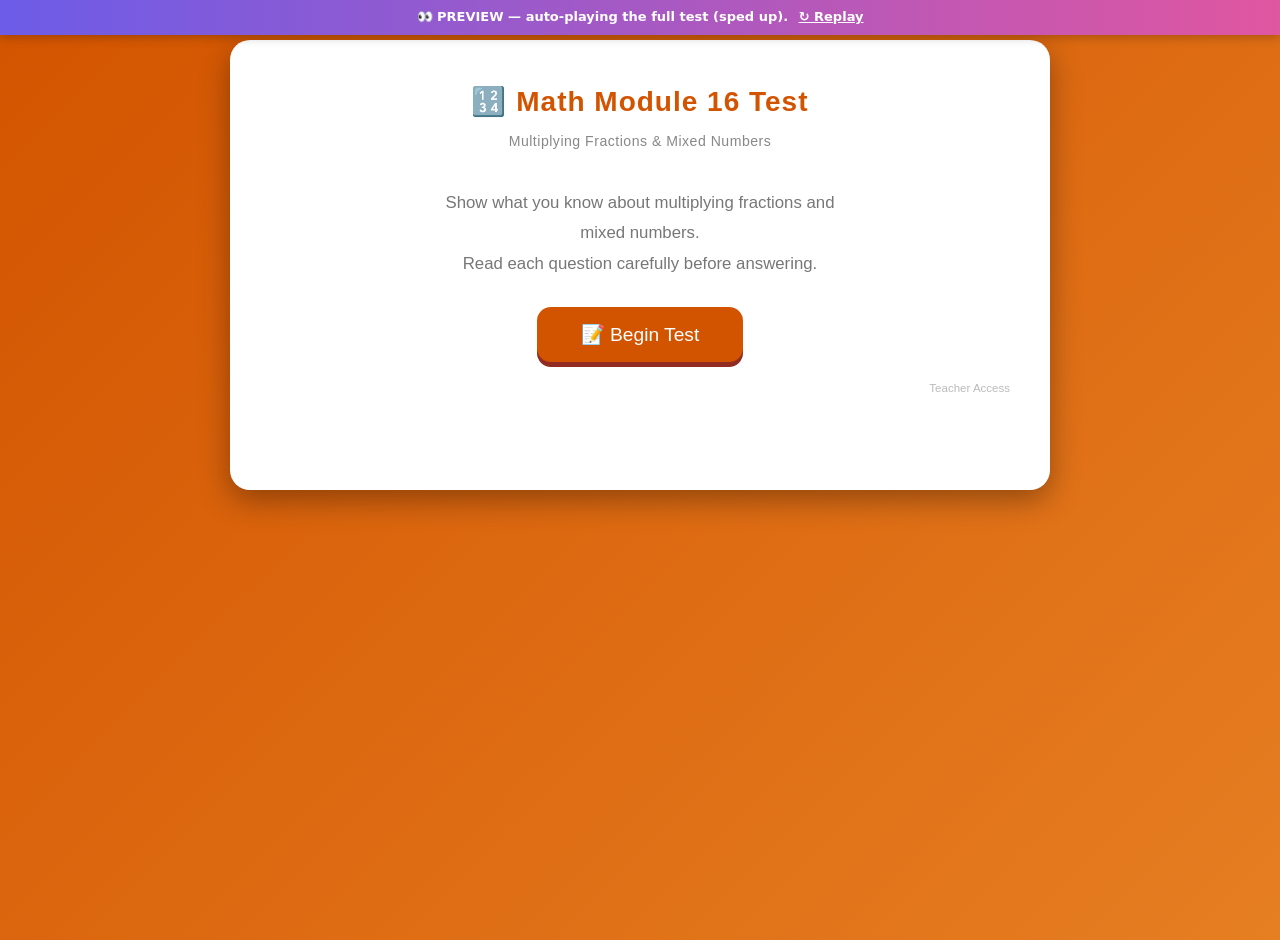
==== previews/math-module-16-test/index.html @ c3f56d56 "Add auto-playing PREVIEW version of Math Module 16 test (Site 2 of 3) Self-contained demo copy under" ====
<!DOCTYPE html>
<html lang="en">
<head>
  <meta charset="UTF-8" />
  <meta name="viewport" content="width=device-width, initial-scale=1.0"/>
  <title>Math Module 16 Test: Multiplying Fractions</title>
  <style>
    :root {
      --primary:      #d35400;
      --primary-dark: #922b21;
      --teal:         #1abc9c;
      --teal-dark:    #148f77;
      --card-bg:      #ffffff;
      --text:         #333;
    }
    * { box-sizing: border-box; }
    body {
      font-family: "Comic Sans MS", "Comic Sans", cursive, sans-serif;
      background: linear-gradient(135deg, #d35400 0%, #e67e22 100%);
      color: var(--text); margin: 0; padding: 0;
      line-height: 1.6; min-height: 100vh;
    }
    .container {
      max-width: 820px; margin: 2rem auto;
      background: var(--card-bg); padding: 2.5rem;
      border-radius: 20px; box-shadow: 0 10px 30px rgba(0,0,0,0.35);
      min-height: 50vh; position: relative; z-index: 10;
    }
    h1 { text-align: center; color: var(--primary); letter-spacing: 1px; margin-top: 0; font-size: 1.75rem; }
    .welcome-sub { text-align: center; color: #888; font-size: 0.88rem; margin: -14px 0 26px; letter-spacing: 0.5px; }

    /* ── Fractions ── */
    .fraction { display: inline-flex; flex-direction: column; align-items: center; vertical-align: middle; margin: 0 4px; font-size: 0.88em; line-height: 1.15; }
    .frac-top  { display: block; border-bottom: 2px solid currentColor; padding: 0 4px; text-align: center; min-width: 1em; }
    .frac-bottom { display: block; padding: 0 4px; text-align: center; min-width: 1em; }
    .mixed-num { display: inline-flex; align-items: center; vertical-align: middle; gap: 3px; }

    /* ── Buttons ── */
    .lgs-btn {
      display: inline-block; background: var(--primary); color: white;
      border: none; padding: 16px 44px; border-radius: 14px;
      font-size: 1.2rem; font-family: inherit; cursor: pointer;
      box-shadow: 0 5px 0 var(--primary-dark); transition: transform 0.1s;
    }
    .lgs-btn:hover { transform: translateY(-3px); box-shadow: 0 8px 0 var(--primary-dark); }

    .ready-btn {
      width: 100%; padding: 16px; border: none; border-radius: 14px;
      background: var(--teal); color: white; font-size: 1.15rem;
      font-family: inherit; cursor: pointer;
      box-shadow: 0 5px 0 var(--teal-dark); transition: transform 0.1s; margin-top: 10px;
    }
    .ready-btn:hover:not(:disabled) { transform: translateY(-2px); }
    .ready-btn:disabled { opacity: 0.45; cursor: not-allowed; }

    .sign-in-btn {
      width: 100%; padding: 13px; margin-top: 4px; border: none;
      border-radius: 12px; background: var(--teal); color: white;
      font-size: 1.05rem; font-family: inherit; font-weight: bold;
      cursor: pointer; box-shadow: 0 4px 0 var(--teal-dark); transition: transform 0.1s;
    }
    .sign-in-btn:hover { transform: translateY(-2px); }

    .action-btn {
      background: var(--primary); color: white; border: none;
      padding: 13px 26px; border-radius: 12px; font-size: 1.05rem;
      cursor: pointer; font-family: inherit; font-weight: bold;
      box-shadow: 0 4px 0 var(--primary-dark); transition: transform 0.1s;
    }
    .action-btn:hover:not(:disabled) { transform: translateY(-2px); box-shadow: 0 6px 0 var(--primary-dark); }
    .action-btn:active:not(:disabled) { transform: translateY(2px); box-shadow: 0 2px 0 var(--primary-dark); }
    .action-btn:disabled { background: #ccc; cursor: not-allowed; box-shadow: none; transform: none; }

    .resume-btn {
      background: #e67e22; color: white; padding: 13px 26px; border: none;
      border-radius: 14px; cursor: pointer; font-size: 1.05rem;
      font-family: inherit; font-weight: bold;
      box-shadow: 0 5px 0 #a85813; transition: transform 0.1s;
    }
    .resume-btn:hover { transform: translateY(-3px); }

    .speak-btn {
      background: none; border: 2px solid #ccc; border-radius: 50%;
      cursor: pointer; font-size: 1.2rem; padding: 6px 10px; min-width: 42px; flex-shrink: 0;
    }
    .speak-btn:hover { border-color: var(--primary); }

    /* ── Step cards ── */
    .step-card {
      background: #fafafa; border: 2px solid #ececec;
      border-radius: 16px; padding: 20px 22px 16px; margin-bottom: 16px;
    }
    .step-label {
      display: block; font-size: 0.7rem; font-weight: bold;
      text-transform: uppercase; letter-spacing: 1.5px;
      color: var(--primary); margin-bottom: 14px;
    }

    /* ── Login box ── */
    .login-box label { font-size: 1.05rem; font-weight: bold; color: #555; display: block; margin-bottom: 6px; }
    .login-box select, .login-box input {
      width: 100%; padding: 11px 14px; border-radius: 10px;
      border: 2px solid #ccc; font-size: 1.05rem; font-family: inherit; margin-bottom: 14px;
    }
    .login-box select:focus, .login-box input:focus { outline: none; border-color: var(--primary); }
    .login-error { color: #c0392b; font-size: 0.95rem; font-weight: bold; text-align: center; min-height: 22px; margin-bottom: 4px; }

    /* ── Resume card ── */
    #resume-container { background: #fff8f0; border: 2px solid #f0c080; border-radius: 16px; padding: 20px 24px; margin-bottom: 16px; text-align: center; }

    /* ── Directions ── */
    .dir-section { border-radius: 14px; padding: 16px 18px; margin-bottom: 14px; border: 2px solid transparent; }
    .dir-section h3 { margin: 0 0 7px; font-size: 1.05rem; }
    .dir-section p  { margin: 0; font-size: 0.93rem; line-height: 1.65; color: #444; }
    .dir-row { display: flex; align-items: center; gap: 10px; margin-bottom: 7px; }
    .read-dir    { background: #fff8e7; border-color: #ffc107; }
    .read-dir h3  { color: #856404; }
    .soak-dir    { background: #e8f8f8; border-color: #76d7c4; }
    .soak-dir h3  { color: #0e6655; }
    .timer-dir   { background: #1e2d3d; border-color: #2ecc71; }
    .timer-dir h3 { color: #2ecc71; letter-spacing: 1px; }
    .timer-dir p  { color: #aac; }
    .part-dir    { background: #eaf4ff; border-color: #a9c4f5; }
    .part-dir h3  { color: #2471a3; }
    .timer-chip { display: inline-block; border-radius: 20px; padding: 3px 14px; font-size: 0.82rem; font-weight: bold; margin-top: 8px; }
    .chip-amber  { background: #fff3cd; border: 2px solid #ffc107; color: #856404; }
    .chip-teal   { background: #d1ecf1; border: 2px solid #17a2b8; color: #0c5460; }
    .chip-green  { background: #1e2d3d; border: 2px solid #2ecc71; color: #2ecc71; }

    /* ── Q-badge / progress ── */
    .q-badge { display: flex; align-items: center; justify-content: space-between; margin-bottom: 10px; flex-wrap: wrap; gap: 8px; }
    .q-badge-pill { background: var(--primary); color: white; border-radius: 50px; padding: 6px 18px; font-size: 1.05rem; font-weight: bold; }
    .score-badge  { background: #f39c12; color: #5a3000; border-radius: 50px; padding: 6px 18px; font-size: 1.05rem; font-weight: bold; }
    .name-badge   { background: #2c3e50; color: white; border-radius: 50px; padding: 6px 16px; font-size: 0.9rem; font-weight: bold; }

    /* ── Progress bar ── */
    .progress-bar { height: 12px; background: #e9ecef; border-radius: 6px; margin-bottom: 10px; overflow: hidden; }
    .progress-fill { height: 100%; background: linear-gradient(90deg, var(--primary), #e67e22); width: 0%; transition: width 0.4s ease; }

    /* ── Streak ── */
    .streak-bar { text-align: center; font-size: 1.4rem; min-height: 34px; margin-bottom: 6px; transition: all 0.3s; }

    /* ── Timer ── */
    .timer-row { display: flex; align-items: center; justify-content: center; gap: 10px; margin-bottom: 12px; }
    .timer-display {
      background: #2c3e50; color: #2ecc71;
      border-radius: 10px; padding: 6px 18px;
      font-size: 1.2rem; font-family: monospace; font-weight: bold;
      letter-spacing: 2px; min-width: 80px; text-align: center;
    }

    /* ── Part badge ── */
    .part-badge { display: inline-block; background: var(--primary); color: white; font-size: 0.9rem; font-weight: bold; padding: 5px 14px; border-radius: 20px; margin-bottom: 14px; letter-spacing: 0.5px; }

    /* ── Tab / review banners ── */
    #tab-warning-banner {
      background: #fde8f0; border: 2px solid #f48fb1; border-radius: 10px;
      padding: 8px 16px; margin-bottom: 10px;
      display: flex; align-items: center; justify-content: space-between;
      font-size: 0.88rem; font-weight: bold; color: #ad1457;
    }
    #tab-warning-banner button { background: none; border: none; cursor: pointer; color: #ad1457; font-size: 1rem; padding: 2px 6px; font-family: inherit; }

    /* ── Reading lock bar ── */
    .reading-timer-bar {
      background: #fff3cd; border: 2px solid #ffc107; border-radius: 10px;
      padding: 8px 16px; margin-bottom: 14px;
      display: flex; align-items: center; gap: 12px;
      font-size: 0.93rem; font-weight: bold; color: #856404;
    }
    .timer-fill-wrap { flex: 1; height: 8px; background: #ffe69c; border-radius: 4px; overflow: hidden; }
    .timer-fill-bar  { height: 100%; border-radius: 4px; width: 100%; }
    .reading-fill-bar { background: var(--primary); }
    .soak-fill-bar    { background: #17a2b8; }
    .lock-fill-bar    { background: #9b59b6; }

    /* ── Soak timer bar ── */
    .soak-timer-bar {
      background: #d1ecf1; border: 2px solid #17a2b8; border-radius: 10px;
      padding: 8px 14px; margin-top: 12px;
      display: flex; align-items: center; gap: 10px;
      font-size: 0.88rem; font-weight: bold; color: #0c5460;
    }
    .soak-timer-bar .timer-fill-wrap { background: #bee5eb; }

    /* ── Question header ── */
    .question-header { display: flex; align-items: flex-start; gap: 10px; margin-bottom: 14px; }
    h2#question-text { font-size: 1.2rem; margin: 0; color: #2c3e50; line-height: 2.0; flex: 1; }

    /* ── Answer buttons ── */
    .options-grid { display: grid; gap: 12px; }
    button.answer-btn {
      background: white; color: var(--primary); border: 3px solid #e0e0e0;
      padding: 13px 15px; border-radius: 14px; font-size: 1.05rem;
      font-family: inherit; cursor: pointer; text-align: left; width: 100%;
      display: flex; align-items: center; gap: 10px;
      transition: all 0.2s; box-shadow: 0 4px 0 #e0e0e0;
      white-space: normal; word-wrap: break-word; min-height: 54px; line-height: 1.8;
    }
    button.answer-btn:hover:not(:disabled) { background: #fef5e7; border-color: var(--primary); transform: translateY(-2px); box-shadow: 0 6px 0 #f0a500; }
    button.answer-btn.selected  { background: #fff9c4; border-color: #f9a825; font-weight: bold; box-shadow: 0 4px 0 #f57f17; }
    button.answer-btn:disabled  { cursor: not-allowed; }
    button.answer-btn.locked-choice { background: #f5f5f5; color: #999; cursor: not-allowed; border-color: #ddd; transform: none; box-shadow: none; }
    button.answer-btn.correct   { background: #d4edda !important; border-color: #28a745 !important; color: #155724 !important; box-shadow: 0 4px 0 #28a745 !important; }
    button.answer-btn.incorrect { background: #f8d7da !important; border-color: #dc3545 !important; color: #721c24 !important; box-shadow: 0 4px 0 #dc3545 !important; }
    button.speak-mini { background: none; border: none; cursor: pointer; font-size: 1.1rem; padding: 4px 6px; flex-shrink: 0; }

    /* ── Feedback ── */
    .feedback-box { margin-top: 16px; padding: 16px; border-radius: 12px; display: none; font-size: 1.05rem; border: 2px solid transparent; line-height: 1.6; }
    .feedback-box.correct   { display: block; background: #d4edda; border-color: #28a745; color: #155724; font-weight: bold; }
    .feedback-box.incorrect { display: block; background: #f8d7da; border-color: #dc3545; color: #721c24; font-weight: bold; }

    /* ── Controls ── */
    .controls { margin-top: 20px; display: flex; justify-content: flex-end; gap: 10px; }

    /* ── Written screen ── */
    .written-prompt-card { background: #fff8f3; border: 2px solid #f0a070; border-radius: 14px; padding: 22px; margin-bottom: 22px; }
    .written-prompt-label { font-size: 0.8rem; font-weight: bold; color: var(--primary); text-transform: uppercase; letter-spacing: 1px; margin-bottom: 3px; }
    .written-prompt-type { font-size: 1rem; font-weight: bold; color: #555; margin-bottom: 10px; }
    .written-prompt-text { font-size: 1.05rem; color: #2c3e50; line-height: 1.75; margin-bottom: 10px; background: #fff; border-radius: 8px; padding: 14px 16px; border: 1px solid #e8c4a0; }
    .written-guidance { font-size: 0.9rem; color: #7f8c8d; font-style: italic; margin-bottom: 12px; }
    .written-textarea { width: 100%; min-height: 130px; padding: 12px; font-size: 1rem; border: 2px solid #ddd; border-radius: 10px; font-family: inherit; box-sizing: border-box; resize: vertical; line-height: 1.6; }
    .written-textarea:focus { outline: none; border-color: var(--primary); }
    .word-count-row { font-size: 0.85rem; color: #999; text-align: right; margin-top: 5px; }
    .word-count-val { font-weight: bold; color: var(--primary); }

    /* ── End / missed ── */
    #missed-section { margin-top: 28px; text-align: left; }
    #missed-section h3 { color: var(--primary); margin-bottom: 14px; text-align: center; font-size: 1.2rem; }
    .missed-item { background: #fff8f3; border: 2px solid #f0a070; border-radius: 14px; padding: 18px 20px; margin-bottom: 14px; }
    .missed-q { font-size: 1rem; font-weight: bold; color: #2c3e50; margin-bottom: 10px; line-height: 1.7; }
    .missed-your-answer { font-size: 0.92rem; color: #c0392b; margin-bottom: 4px; }
    .missed-correct-answer { font-size: 0.92rem; color: #27ae60; font-weight: bold; margin-bottom: 8px; }
    .missed-explanation { font-size: 0.92rem; color: #555; background: #fff; border-radius: 8px; padding: 10px 12px; border: 1px solid #e8c4a0; line-height: 1.6; }

    /* ── End lock bar ── */
    #end-lock-bar { background: #f3e8ff; border: 2px solid #9b59b6; border-radius: 10px; padding: 10px 16px; margin: 20px 0 14px; display: flex; align-items: center; gap: 12px; font-size: 0.93rem; font-weight: bold; color: #6c3483; }
    .end-lock-fill-wrap { flex: 1; height: 8px; background: #e8d5f5; border-radius: 4px; overflow: hidden; }
    #end-lock-fill { height: 100%; background: #9b59b6; border-radius: 4px; width: 100%; }

    /* ── Instruct lock bar ── */
    .instruct-lock-bar { background: #f3e8ff; border: 2px solid #9b59b6; border-radius: 10px; padding: 8px 16px; margin-bottom: 14px; display: flex; align-items: center; gap: 12px; font-size: 0.93rem; font-weight: bold; color: #6c3483; }
    .instruct-fill-wrap { flex: 1; height: 8px; background: #e8d5f5; border-radius: 4px; overflow: hidden; }
    .instruct-fill { height: 100%; background: #9b59b6; border-radius: 4px; width: 100%; transition: width 0.25s linear; }

    /* ── Pin modal ── */
    #pin-modal { display: flex; align-items: center; justify-content: center; position: fixed; top: 0; left: 0; width: 100%; height: 100%; background: rgba(0,0,0,0.55); z-index: 500; }
    .pin-modal-inner { background: white; border-radius: 20px; padding: 2rem 2rem 1.5rem; max-width: 380px; width: 90%; box-shadow: 0 10px 30px rgba(0,0,0,0.4); font-family: inherit; }

    /* ── Word highlighting ── */
    .wrd { display: inline; }
    .wrd.hl { background: #ffe01b; border-radius: 3px; padding: 0 2px; }

    /* ── Confetti ── */
    #confetti-canvas { position: fixed; top: 0; left: 0; width: 100%; height: 100%; pointer-events: none; z-index: 99; }

    .hidden { display: none !important; }

    @media(max-width: 600px) {
      .container { margin: 10px; padding: 1.4rem; }
      h1 { font-size: 1.25rem; }
      button.answer-btn { font-size: 0.95rem; padding: 11px 12px; }
    }
  </style>
</head>
<body>
<canvas id="confetti-canvas"></canvas>

<div class="container">
  <h1>🔢 Math Module 16 Test</h1>
  <p class="welcome-sub">Multiplying Fractions &amp; Mixed Numbers</p>

  <!-- ══════════════ START SCREEN ══════════════ -->
  <div id="start-screen">
    <div id="welcome-panel" style="text-align:center;padding:10px 0 24px;">
      <p style="font-size:1.05rem;color:#777;margin:0 auto 28px;max-width:400px;line-height:1.8;">
        Show what you know about multiplying fractions and mixed numbers.<br>
        Read each question carefully before answering.
      </p>
      <button class="lgs-btn" onclick="app.showReadAloudIntro()">📝 Begin Test</button>
      <div style="text-align:right;margin-top:12px;">
        <span onclick="app.promptTeacherAccess()" style="font-size:0.72rem;color:#bbb;cursor:pointer;user-select:none;">Teacher Access</span>
      </div>
    </div>

    <div id="login-panel" class="hidden">
      <div id="completed-container" class="hidden" style="background:#fff0f0;border:2px solid #e0a0a0;border-radius:16px;padding:20px 24px;margin-bottom:16px;text-align:center;">
        <div style="font-size:2.5rem;margin-bottom:8px;">🔒</div>
        <p style="margin:0 0 6px;font-weight:800;color:#a00000;font-size:1.1rem;">Test Already Completed</p>
        <p style="margin:0 0 16px;color:#555;font-size:0.9rem;">You have already submitted this test. A retake requires your teacher's permission.</p>
        <button onclick="app.requestRetake()" style="background:none;border:none;color:#c0392b;font-size:0.82rem;cursor:pointer;font-family:inherit;text-decoration:underline;padding:4px;">🔑 Request Retake (Teacher PIN required)</button>
      </div>

      <div id="resume-container" class="hidden">
        <div style="font-size:2.5rem;margin-bottom:8px;">↩️</div>
        <p style="margin:0 0 6px;font-weight:800;color:#a04000;font-size:1.1rem;">Welcome back!</p>
        <p style="margin:0 0 16px;color:#555;font-size:0.9rem;">You have an unfinished test.</p>
        <button class="resume-btn" onclick="app.resumeTest()" style="width:100%;font-size:1rem;padding:14px;">↩️ Resume Where I Left Off</button>
        <div style="margin-top:14px;">
          <button onclick="app.discardProgress()" style="background:none;border:none;color:#c0392b;font-size:0.82rem;cursor:pointer;font-family:inherit;text-decoration:underline;padding:4px;">🗑️ Discard &amp; start over (Teacher PIN required)</button>
        </div>
      </div>

      <div class="step-card" id="login-step-card">
        <span class="step-label">Step 1 — Sign In</span>
        <div class="login-box">
          <label for="name-select">👤 Select your name:</label>
          <select id="name-select" onchange="app.onNameSelect()">
            <option value="">-- Choose your name --</option>
          </select>
          <div id="pin-section" class="hidden">
            <label for="student-pin" id="pin-label">🔒 Enter your student number:</label>
            <input type="password" id="student-pin" placeholder="Student number…"
                   onkeydown="if(event.key==='Enter') app.attemptLogin()" autocomplete="new-password" />
            <div id="guest-name-section" class="hidden">
              <label for="guest-display-name">✏️ Enter your first name:</label>
              <input type="text" id="guest-display-name" placeholder="e.g. Henry" maxlength="20"
                     onkeydown="if(event.key==='Enter') app.attemptLogin()" />
            </div>
            <button class="sign-in-btn" onclick="app.attemptLogin()">✅ Sign In</button>
          </div>
          <div class="login-error" id="login-error"></div>
        </div>
      </div>
    </div>
  </div><!-- /#start-screen -->

  <!-- ══════════════ READ ALOUD INTRO ══════════════ -->
  <div id="readaloud-screen" class="hidden">
    <div style="text-align:center;margin-bottom:20px;">
      <div style="font-size:3.5rem;margin-bottom:10px;">🔊</div>
      <h2 style="color:var(--primary);margin:0 0 8px;">Read Aloud is Available!</h2>
      <p style="color:#555;font-size:0.95rem;line-height:1.6;max-width:420px;margin:0 auto;">
        Every question and every answer choice has its own speaker button.<br>
        You can use it as much as you need!
      </p>
    </div>
    <div style="display:flex;flex-direction:column;gap:14px;max-width:420px;margin:0 auto 24px;">
      <div style="background:#eaf4ff;border:2px solid #b3d4f5;border-radius:14px;padding:16px 18px;display:flex;align-items:center;gap:16px;">
        <span style="font-size:2rem;">1️⃣</span>
        <div><strong>Tap 🔊 once</strong> — the question or choice is read aloud</div>
      </div>
      <div style="background:#fff3e0;border:2px solid #ffd08a;border-radius:14px;padding:16px 18px;display:flex;align-items:center;gap:16px;">
        <span style="font-size:2rem;">2️⃣</span>
        <div><strong>Tap ⏹ to stop</strong> — reading stops immediately</div>
      </div>
      <div style="background:#e8f5e9;border:2px solid #a5d6a7;border-radius:14px;padding:16px 18px;display:flex;align-items:center;gap:16px;">
        <span style="font-size:2rem;">3️⃣</span>
        <div><strong>Tap 🔊 again</strong> — it replays from the beginning</div>
      </div>
    </div>
    <div class="instruct-lock-bar">
      <span>📢 Please read this carefully — button unlocks in</span>
      <div class="instruct-fill-wrap"><div id="readaloud-fill" class="instruct-fill"></div></div>
      <span id="readaloud-count" style="min-width:28px;text-align:right;font-size:1rem;">6</span><span>s</span>
    </div>
    <button id="readaloud-btn" class="ready-btn" onclick="app.showDirections()" disabled>⏳ Please wait…</button>
  </div>

  <!-- ══════════════ DIRECTIONS ══════════════ -->
  <div id="directions-screen" class="hidden">
    <h2 style="text-align:center;color:var(--primary);margin-top:0;margin-bottom:20px;">📋 How This Test Works</h2>

    <div class="dir-section read-dir">
      <div class="dir-row">
        <button class="speak-btn" onclick="speakDir(this)">🔊</button>
        <h3>📖 Reading Timer</h3>
      </div>
      <p class="dir-text">When each question appears, the answer choices are locked for 8 seconds. Use that time to read the question and choices carefully before selecting.</p>
      <span class="timer-chip chip-amber">⏱️ 8 second read lock</span>
    </div>

    <div class="dir-section soak-dir">
      <div class="dir-row">
        <button class="speak-btn" onclick="speakDir(this)">🔊</button>
        <h3>⏳ Thinking Timer</h3>
      </div>
      <p class="dir-text">After you submit your answer, wait 3 seconds before moving on. This gives your brain a moment to process whether you were right or wrong.</p>
      <span class="timer-chip chip-teal">⏳ 3 second pause</span>
    </div>

    <div class="dir-section part-dir">
      <div class="dir-row">
        <button class="speak-btn" onclick="speakDir(this)">🔊</button>
        <h3>✏️ Part 2 — Written</h3>
      </div>
      <p class="dir-text">After the 25 multiple choice questions, there is a short written section. You will write and explain your thinking. Use complete sentences.</p>
    </div>

    <div class="dir-section timer-dir">
      <div class="dir-row">
        <button class="speak-btn" onclick="speakDir(this)" style="border-color:#2ecc71;color:#2ecc71;">🔊</button>
        <h3>⏱ Overall Timer</h3>
      </div>
      <p class="dir-text">A timer runs the whole time. It is not a countdown — there is no time limit. It only tracks how long you take so your teacher can see your progress.</p>
      <span class="timer-chip chip-green">📊 No pressure — no time limit!</span>
    </div>

    <div class="instruct-lock-bar">
      <span>📜 Read all directions — button unlocks in</span>
      <div class="instruct-fill-wrap"><div id="instruct-fill" class="instruct-fill"></div></div>
      <span id="instruct-count" style="min-width:28px;text-align:right;font-size:1rem;">20</span><span>s</span>
    </div>
    <button id="ready-btn" class="ready-btn" onclick="app.showLogin()" disabled>⏳ Read the directions above first…</button>
  </div>

  <!-- ══════════════ QUIZ SCREEN ══════════════ -->
  <div id="quiz-screen" class="hidden">

    <div id="tab-warning-banner" class="hidden">
      <span>⚠️ Please stay on this page during the test.</span>
      <button onclick="document.getElementById('tab-warning-banner').classList.add('hidden')">✕</button>
    </div>

    <div id="review-mode-banner" class="hidden" style="background:#fff3cd;border:2px solid #ffc107;border-radius:10px;padding:7px 14px;margin-bottom:12px;display:flex;align-items:center;justify-content:space-between;font-size:0.82rem;font-weight:bold;color:#856404;">
      <span id="review-mode-label">🔍 Teacher Review Mode</span>
      <button onclick="app.exitReviewMode()" style="background:none;border:1px solid #ffc107;border-radius:6px;padding:3px 10px;cursor:pointer;font-family:inherit;font-weight:bold;color:#856404;font-size:0.78rem;">✕ Exit</button>
    </div>

    <span class="part-badge">Part 1 — Multiple Choice</span>

    <div class="q-badge">
      <span class="q-badge-pill" id="progress-text">Question 1 of 25</span>
      <span class="name-badge" id="name-badge"></span>
      <span class="score-badge" id="score-text">Score: 0</span>
    </div>

    <div class="progress-bar"><div class="progress-fill" id="progress-fill"></div></div>
    <div id="streak-bar" class="streak-bar"></div>

    <div class="timer-row">
      <div class="timer-display" id="timer-display">00:00</div>
    </div>

    <div id="reading-timer-bar" class="hidden reading-timer-bar">
      <span>📖 Read carefully — answers unlock in</span>
      <div class="timer-fill-wrap"><div class="timer-fill-bar reading-fill-bar" id="reading-fill"></div></div>
      <span id="reading-count" style="min-width:24px;text-align:right;">8</span><span>s</span>
    </div>

    <div class="question-header">
      <button class="speak-btn" id="speak-q-btn" onclick="app.speakQuestion()" title="Read question aloud">🔊</button>
      <h2 id="question-text"></h2>
    </div>

    <div id="answers" class="options-grid" role="radiogroup" aria-label="Answer choices"></div>

    <div id="feedback" class="feedback-box"></div>

    <div id="soak-timer-bar" class="hidden soak-timer-bar">
      <span>⏳ Next in</span>
      <div class="timer-fill-wrap"><div class="timer-fill-bar soak-fill-bar" id="soak-fill"></div></div>
      <span id="soak-count" style="min-width:20px;text-align:right;">3</span><span>s</span>
    </div>

    <div class="controls">
      <button id="submit-btn" class="action-btn" onclick="app.submitAnswer()" disabled>✅ Submit Answer</button>
      <button id="next-btn"   class="action-btn hidden" onclick="app.nextQuestion()" disabled>Next ➡️</button>
    </div>
  </div><!-- /#quiz-screen -->

  <!-- ══════════════ WRITTEN SCREEN ══════════════ -->
  <div id="written-screen" class="hidden">
    <span class="part-badge">Part 2 — Written Response</span>
    <p style="color:#555;font-size:0.97rem;margin:4px 0 18px;line-height:1.7;">
      Read each question carefully and write your best response using complete sentences.
    </p>
    <div class="timer-row">
      <div class="timer-display" id="written-timer-display">00:00</div>
    </div>
    <div id="written-prompts-container"></div>
    <div id="written-submit-error" style="color:#dc3545;font-weight:bold;min-height:22px;margin:8px 0 12px;font-size:0.95rem;text-align:center;"></div>
    <button id="submit-written-btn" class="lgs-btn" style="width:100%;font-size:1.1rem;padding:18px;" onclick="app.submitWrittenResponses()">✅ Submit Written Responses</button>
    <div id="written-success-panel" class="hidden" style="text-align:center;background:#d4edda;border:2px solid #28a745;border-radius:14px;padding:28px 20px;margin-top:20px;">
      <div style="font-size:3.5rem;margin-bottom:8px;">🎉</div>
      <h3 style="color:#155724;margin:0 0 8px;">Written Responses Submitted!</h3>
      <p style="color:#155724;margin:0 0 20px;font-size:1rem;line-height:1.6;">Great thinking! Your responses have been sent to your teacher.</p>
      <button class="lgs-btn" style="background:#28a745;box-shadow:0 5px 0 #1e7e34;" onclick="app.showEndScreen()">See My Results 📊</button>
    </div>
  </div><!-- /#written-screen -->

  <!-- ══════════════ END SCREEN ══════════════ -->
  <div id="end-screen" class="hidden" style="text-align:center;">
    <h2 style="color:var(--primary);">🎉 Test Complete!</h2>
    <p id="student-display-name" style="font-size:1.5rem;color:#555;margin-bottom:5px;font-weight:bold;"></p>
    <div style="display:flex;justify-content:center;align-items:baseline;gap:18px;margin:8px 0;">
      <p id="final-percent" style="font-size:4rem;font-weight:bold;color:var(--primary);margin:0;">0%</p>
      <p id="final-letter-grade" style="font-size:4rem;font-weight:bold;margin:0;"></p>
    </div>
    <p id="final-score" style="font-size:1.4rem;margin-top:0;color:#666;"></p>
    <p id="final-msg"   style="font-size:1.4rem;margin-top:14px;font-weight:bold;"></p>
    <p id="saving-msg"  style="font-size:1rem;margin-top:6px;color:var(--primary);font-style:italic;"></p>

    <div id="missed-section" class="hidden">
      <h3>📋 Review the Questions You Missed:</h3>
      <div id="missed-items"></div>
      <div id="end-lock-bar">
        <span>📖 Review your missed questions — Return to Menu unlocks in</span>
        <div class="end-lock-fill-wrap"><div id="end-lock-fill"></div></div>
        <span id="end-lock-count" style="min-width:28px;text-align:right;font-size:1rem;">60</span><span>s</span>
      </div>
    </div>
    <br>
    <button id="return-btn" class="lgs-btn" onclick="app.restart()">🏠 Return to Menu</button>
  </div><!-- /#end-screen -->

  <!-- ══════════════ PIN MODAL ══════════════ -->
  <div id="pin-modal" class="hidden">
    <div class="pin-modal-inner">
      <h3 id="pin-modal-title" style="color:var(--primary);margin:0 0 10px;text-align:center;"></h3>
      <p  id="pin-modal-msg"   style="text-align:center;color:#555;margin-bottom:14px;font-size:0.95rem;line-height:1.5;"></p>
      <input type="password" id="pin-modal-input" placeholder="Teacher PIN…" maxlength="10" autocomplete="off"
             onkeydown="if(event.key==='Enter') app.confirmPinModal()"
             style="width:100%;padding:11px 14px;border-radius:10px;border:2px solid #ccc;font-size:1.05rem;font-family:inherit;margin-bottom:8px;" />
      <div id="pin-modal-error" style="color:#c0392b;font-weight:bold;min-height:20px;margin-bottom:10px;font-size:0.9rem;text-align:center;"></div>
      <div style="display:flex;gap:10px;justify-content:center;">
        <button class="action-btn" style="background:#27ae60;box-shadow:0 4px 0 #1e8449;" onclick="app.confirmPinModal()">✅ Confirm</button>
        <button class="action-btn" style="background:#7f8c8d;box-shadow:0 4px 0 #566573;" onclick="app.cancelPinModal()">✕ Cancel</button>
      </div>
    </div>
  </div>

</div><!-- /.container -->

<script>
/* ══════════════════════════════════════════════════
   CONFIG
══════════════════════════════════════════════════ */
const TEACHER_PIN = '9377';
const SHEET_URL   = 'https://script.google.com/macros/s/AKfycbzv8CWv1yyi8NeH04now9UxVL4IZm5yMqqsEGMcgGdrcAOWVB-aSp5siTvSSJXIUpzFMA/exec';
const LOCAL_KEY           = 'mathModule16Test_v1';
const LOCAL_COMPLETED_KEY = 'mathModule16Test_completed_v1';
const LOCAL_DRAFT_KEY     = 'mathModule16Test_draft_v1';

let SESSION_ID = (() => {
  const k = 'm16t_sid';
  let id = localStorage.getItem(k);
  if (!id) { id = 'M16T-' + Math.random().toString(36).slice(2, 9).toUpperCase(); localStorage.setItem(k, id); }
  return id;
})();
let _isRetake = false;

/* ══════════════════════════════════════════════════
   ROSTER
══════════════════════════════════════════════════ */
/* PREVIEW VERSION — all real student data removed.
   Only Mr. O is real (PIN 1234). The 10 names below are fictional. */
const ROSTER = [
  { name: 'Mr. O (Teacher)',   id: '1234' },
  { name: 'Anderson, Emma',    id: '0001' },
  { name: 'Bennett, Liam',     id: '0002' },
  { name: 'Carter, Olivia',    id: '0003' },
  { name: 'Diaz, Noah',        id: '0004' },
  { name: 'Evans, Ava',        id: '0005' },
  { name: 'Foster, Mason',     id: '0006' },
  { name: 'Garcia, Sophia',    id: '0007' },
  { name: 'Hughes, Ethan',     id: '0008' },
  { name: 'Ito, Mia',          id: '0009' },
  { name: 'Jackson, Lucas',    id: '0010' }
];
const GUEST_SLOTS = {
  '937701':'Guest 1','937702':'Guest 2','937703':'Guest 3','937704':'Guest 4','937705':'Guest 5',
  '937706':'Guest 6','937707':'Guest 7','937708':'Guest 8','937709':'Guest 9','937710':'Guest 10'
};

(function buildRoster() {
  const sel = document.getElementById('name-select');
  ROSTER.forEach(s => { const o = document.createElement('option'); o.value = s.name; o.textContent = s.name; sel.appendChild(o); });
  const div = document.createElement('option'); div.disabled = true; div.textContent = '── Guest Slots ──'; sel.appendChild(div);
  Object.entries(GUEST_SLOTS).forEach(([code, label]) => { const o = document.createElement('option'); o.value = `GUEST:${code}`; o.textContent = `🙋 ${label}`; sel.appendChild(o); });
})();

/* ══════════════════════════════════════════════════
   WRITTEN PROMPTS
══════════════════════════════════════════════════ */
const WRITTEN_PROMPTS = [
  {
    id: 'W1', type: '🔍 Error Analysis',
    prompt: 'Marcus is solving 5 × 2/3.\n\nHe writes: "5 × 2/3 = 10/15 because I multiply the whole number by both the top number and the bottom number."\n\nIs Marcus correct? Explain the mistake he made and show the correct way to solve the problem.',
    guidance: 'Use complete sentences. Identify exactly what Marcus did wrong and explain the correct rule for multiplying a fraction by a whole number.'
  },
  {
    id: 'W2', type: '🤔 Two Students, Two Answers',
    prompt: 'Aisha and Jordan are both solving 4 × 2 1/2.\n\n• Aisha says: "The answer is 10. I multiplied 4 × 2 = 8 and 4 × 1/2 = 2, then added 8 + 2 = 10."\n\n• Jordan says: "The answer is 8 1/2. I multiplied 4 × 2 = 8 and just kept the 1/2."\n\nWho is correct? Explain the mistake the other student made.',
    guidance: 'State clearly who is right and who is wrong. Then explain exactly where the wrong student made their mistake.'
  }
];

/* ══════════════════════════════════════════════════
   QUESTIONS (25)
══════════════════════════════════════════════════ */
const QUESTIONS = [
  { q:"Which of these is the product of 5 × 2/5?",  choices:["2/25","2/10","10/25","10/5"],   answer:"10/5",   explanation:"Multiply the numerator by the whole number: 5 × 2 = 10. Keep the denominator: 10/5." },
  { q:"Which of these is the product of 3 × 1/8?",  choices:["1/24","3/8","8/3","25/8"],       answer:"3/8",    explanation:"Multiply 3 × 1 = 3. Keep the denominator: 3/8." },
  { q:"Which of these is the product of 6 × 3/4?",  choices:["3/24","18/24","18/4","27/4"],    answer:"18/4",   explanation:"Multiply 6 × 3 = 18. Keep the denominator: 18/4." },
  { q:"Which of these is the product of 8 × 1/2?",  choices:["1/16","2/8","8/2","17/2"],       answer:"8/2",    explanation:"Multiply 8 × 1 = 8. Keep the denominator: 8/2." },
  { q:"Find the product: 8 × 2 1/5",  choices:["16 1/5","17 3/5","17 4/5","18"],         answer:"17 3/5", explanation:"Convert 2 1/5 to 11/5. Then 8 × 11 = 88. 88/5 = 17 3/5." },
  { q:"Find the product: 9 × 1 1/4",  choices:["9 1/4","10 1/4","11 1/4","13 1/4"],      answer:"11 1/4", explanation:"Convert 1 1/4 to 5/4. Then 9 × 5 = 45. 45/4 = 11 1/4." },
  { q:"Find the product: 5 × 2 2/3",  choices:["10 2/3","12 1/3","13 1/3","13 2/3"],     answer:"13 1/3", explanation:"Convert 2 2/3 to 8/3. Then 5 × 8 = 40. 40/3 = 13 1/3." },
  { q:"Find the product: 2 × 3 4/10", choices:["6 4/10","6 8/10","7 4/10","7 8/10"],     answer:"6 8/10", explanation:"Convert 3 4/10 to 34/10. Then 2 × 34 = 68. 68/10 = 6 8/10." },
  { q:"Pedro uses 3/5 cup of carrots per batch of soup. On Monday he used 9/5 cups. How many batches did Pedro make on Monday?",    choices:["2 batches","3 batches","4 batches","5 batches"],   answer:"3 batches",  explanation:"9/5 ÷ 3/5 = 9 ÷ 3 = 3 batches." },
  { q:"Pedro uses 3/5 cup of carrots per batch of soup. On Tuesday he used 15/5 cups. How many batches did Pedro make on Tuesday?",  choices:["3 batches","4 batches","5 batches","6 batches"],   answer:"5 batches",  explanation:"15/5 ÷ 3/5 = 15 ÷ 3 = 5 batches." },
  { q:"Pedro uses 3/5 cup of carrots per batch of soup. On Wednesday he used 30/5 cups. How many batches did Pedro make on Wednesday?", choices:["8 batches","9 batches","10 batches","12 batches"], answer:"10 batches", explanation:"30/5 ÷ 3/5 = 30 ÷ 3 = 10 batches." },
  { q:"Wan uses 2/3 ounce of glitter per poster. On Wednesday he used 6/3 ounces. How many posters did Wan make on Wednesday?",  choices:["2 posters","3 posters","4 posters","6 posters"],   answer:"3 posters", explanation:"6/3 ÷ 2/3 = 6 ÷ 2 = 3 posters." },
  { q:"Wan uses 2/3 ounce of glitter per poster. On Thursday he used 12/3 ounces. How many posters did Wan make on Thursday?",   choices:["4 posters","6 posters","8 posters","9 posters"],   answer:"6 posters", explanation:"12/3 ÷ 2/3 = 12 ÷ 2 = 6 posters." },
  { q:"Wan uses 2/3 ounce of glitter per poster. On Saturday he used 18/3 ounces. How many posters did Wan make on Saturday?",   choices:["6 posters","7 posters","9 posters","12 posters"],  answer:"9 posters", explanation:"18/3 ÷ 2/3 = 18 ÷ 2 = 9 posters." },
  { q:"Aidan spent 1/2 hour each day practicing basketball. He practiced 5 days this week. How many hours did Aidan practice this week?", choices:["2/5 hour","5/10 hour","5/2 hours","11/2 hours"], answer:"5/2 hours",  explanation:"5 × 1/2: multiply 5 × 1 = 5. Keep denominator: 5/2 hours." },
  { q:"Stefanie has 6 strands of yarn. She colors 1/2 foot of each strand yellow. How many feet of yarn does Stefanie color yellow?", choices:["6/2 feet","6/12 foot","2/6 foot","1/12 foot"],   answer:"6/2 feet",   explanation:"6 × 1/2: multiply 6 × 1 = 6. Keep denominator: 6/2 feet." },
  { q:"Miguel walked 1/5 mile each day he walked his dog. He walked his dog 6 days this week. How many miles did Miguel walk his dog this week?", choices:["6/5 miles","5/6 mile","6/30 mile","1/30 mile"],   answer:"6/5 miles",  explanation:"6 × 1/5: multiply 6 × 1 = 6. Keep denominator: 6/5 miles." },
  { q:"Henry paints boards that are each 2/3 yard long. How many yards of board does Henry paint after he paints 4 boards?", choices:["2/12 yard","8/12 yard","3/8 yard","8/3 yards"],   answer:"8/3 yards",  explanation:"4 × 2/3: multiply 4 × 2 = 8. Keep denominator: 8/3 yards." },
  { q:"Greg reads 2/3 hour each day. How many hours does Greg read after 6 days?", choices:["2/3 hour","2 hours","4 hours","12 hours"],        answer:"4 hours",    explanation:"6 × 2/3: 6 × 2 = 12. 12/3 = 4 hours." },
  { q:"Sarah plays piano 3/5 hour each day. How many hours does Sarah play piano after 3 days?", choices:["3/5 hour","6/5 hours","9/5 hours","15/5 hours"],  answer:"9/5 hours",  explanation:"3 × 3/5: 3 × 3 = 9. Keep denominator: 9/5 hours." },
  { q:"Carmen has 4 pencils that are each 7 1/2 inches long. How long, in inches, are all of Carmen's pencils?", choices:["28 inches","29 inches","30 inches","31 inches"],         answer:"30 inches",    explanation:"4 × 7 1/2: convert to 15/2. 4 × 15 = 60. 60/2 = 30 inches." },
  { q:"Lynn has 8 baseballs that are each 5 1/4 ounces. What is the weight, in ounces, of Lynn's baseballs?", choices:["40 ounces","40 2/4 ounces","41 ounces","42 ounces"],     answer:"42 ounces",    explanation:"8 × 5 1/4: convert to 21/4. 8 × 21 = 168. 168/4 = 42 ounces." },
  { q:"Tricia rakes leaves on 3 different days. Each day she rakes for 1 1/3 hours. How many hours does Tricia rake leaves over the 3 days?", choices:["3 hours","3 1/3 hours","4 hours","4 1/3 hours"],         answer:"4 hours",      explanation:"3 × 1 1/3: convert to 4/3. 3 × 4 = 12. 12/3 = 4 hours." },
  { q:"Fredrick collects 3 rocks for his rock collection. Each rock weighs 1 1/8 pounds. How many pounds of rocks does Fredrick collect?", choices:["3 pounds","3 1/8 pounds","3 3/8 pounds","4 1/8 pounds"], answer:"3 3/8 pounds",  explanation:"3 × 1 1/8: convert to 9/8. 3 × 9 = 27. 27/8 = 3 3/8 pounds." },
  { q:"Steve brushes his dog 6 days each week for 3 weeks. Each session is 1/4 hour. How many total hours does Steve spend brushing his dog after 3 weeks?", choices:["1 2/4 hours","3 hours","4 2/4 hours","18 hours"],         answer:"4 2/4 hours",  explanation:"6 days × 3 weeks = 18 days total. 18 × 1/4 = 18/4 = 4 2/4 hours." }
];

/* ══════════════════════════════════════════════════
   MATH FORMATTERS
══════════════════════════════════════════════════ */
function frac(n,d)     { return `<span class="fraction"><span class="frac-top">${n}</span><span class="frac-bottom">${d}</span></span>`; }
function mixed(w,n,d)  { return `<span class="mixed-num">${w}${frac(n,d)}</span>`; }
function formatMathText(raw) {
  if (!raw) return '';
  let s = raw;
  s = s.replace(/(\d+)\s+(\d+)\/(\d+)/g, (_,w,n,d) => mixed(w,n,d));
  s = s.replace(/(\d+)\/(\d+)/g,          (_,n,d)   => frac(n,d));
  s = s.replace(/\bx\b/g,'×');
  return s;
}
const ORDINALS  = {'2':'halves','3':'thirds','4':'fourths','5':'fifths','6':'sixths','7':'sevenths','8':'eighths','9':'ninths','10':'tenths','12':'twelfths'};
const NUM_WORDS = ['zero','one','two','three','four','five','six','seven','eight','nine','ten','eleven','twelve','thirteen','fourteen','fifteen','sixteen','seventeen','eighteen','nineteen','twenty'];
function denomToWord(d){ return ORDINALS[d] || `over ${d}`; }
function numToWord(n)  { return NUM_WORDS[parseInt(n)] !== undefined ? NUM_WORDS[parseInt(n)] : n; }
function toSpoken(raw) {
  return raw
    .replace(/(\d+)\s+(\d+)\/(\d+)/g, (_,w,n,d) => `${w} and ${numToWord(n)} ${denomToWord(d)}`)
    .replace(/(\d+)\/(\d+)/g,          (_,n,d)   => `${numToWord(n)} ${denomToWord(d)}`)
    .replace(/×/g,' times ').replace(/\bx\b/g,' times ');
}

function calcLetter(pct) {
  if (pct>=97) return 'A+'; if (pct>=93) return 'A';  if (pct>=90) return 'A-';
  if (pct>=87) return 'B+'; if (pct>=83) return 'B';  if (pct>=80) return 'B-';
  if (pct>=77) return 'C+'; if (pct>=73) return 'C';  if (pct>=70) return 'C-';
  if (pct>=67) return 'D+'; if (pct>=63) return 'D';  if (pct>=60) return 'D-';
  return 'F';
}

function getFirstName(name) { return (name || '').split(/[,\s]/)[0] || name; }

/* ══════════════════════════════════════════════════
   READ-ALOUD TOGGLE + WORD HIGHLIGHTING
══════════════════════════════════════════════════ */
let activeSpeakBtn = null;
function stopActiveSpeech() {
  window.speechSynthesis.cancel();
  if (activeSpeakBtn) { activeSpeakBtn.textContent = '🔊'; activeSpeakBtn = null; }
}

function speakWrittenPrompt(btn, promptId) {
  if (activeSpeakBtn === btn) { stopActiveSpeech(); return; }
  stopActiveSpeech();
  const p = document.getElementById('prompt-text-' + promptId);
  if (!p) return;
  if (!p.querySelector('.wrd')) p.innerHTML = wrapWords(p.innerHTML);
  const spans = Array.from(p.querySelectorAll('.wrd'));
  if (!spans.length) return;
  const speechText = btn.dataset.speech || spans.map(s => s.textContent).join(' ');
  activeSpeakBtn = btn; btn.textContent = '⏹';
  const u = new SpeechSynthesisUtterance(speechText);
  u.lang = 'en-US'; u.rate = 0.9; let hlIdx = 0;
  u.onboundary = e => {
    if (e.name !== 'word') return;
    p.querySelectorAll('.wrd.hl').forEach(el => el.classList.remove('hl'));
    if (spans[hlIdx]) spans[hlIdx].classList.add('hl');
    hlIdx++;
  };
  u.onend = () => {
    p.querySelectorAll('.wrd.hl').forEach(el => el.classList.remove('hl'));
    if (activeSpeakBtn === btn) { btn.textContent = '🔊'; activeSpeakBtn = null; }
  };
  window.speechSynthesis.speak(u);
}

function speakDir(btn) {
  if (activeSpeakBtn === btn) { stopActiveSpeech(); return; }
  stopActiveSpeech();
  const p = btn.closest('.dir-section').querySelector('.dir-text');
  if (!p) return;
  if (!p.querySelector('.wrd')) p.innerHTML = wrapWords(p.innerHTML);
  const spans = Array.from(p.querySelectorAll('.wrd'));
  activeSpeakBtn = btn; btn.textContent = '⏹';
  const u = new SpeechSynthesisUtterance(spans.map(s => s.textContent).join(' '));
  u.lang = 'en-US'; u.rate = 0.9;
  let hlIdx = 0;
  u.onboundary = e => {
    if (e.name !== 'word') return;
    p.querySelectorAll('.wrd.hl').forEach(el => el.classList.remove('hl'));
    if (spans[hlIdx]) spans[hlIdx].classList.add('hl');
    hlIdx++;
  };
  u.onend = () => { p.querySelectorAll('.wrd.hl').forEach(el => el.classList.remove('hl')); if (activeSpeakBtn===btn){btn.textContent='🔊';activeSpeakBtn=null;} };
  window.speechSynthesis.speak(u);
}

function wrapWords(html) {
  const tmp = document.createElement('div'); tmp.innerHTML = html;
  let idx = 0;
  function walk(node) {
    if (node.nodeType === 3) {
      const words = node.textContent.replace(/—/g,' — ').replace(/  +/g,' ').split(/(\s+)/);
      const frag = document.createDocumentFragment();
      words.forEach(part => {
        if (/\S/.test(part)) { const sp = document.createElement('span'); sp.className='wrd'; sp.dataset.wi=idx++; sp.textContent=part; frag.appendChild(sp); }
        else if (part) frag.appendChild(document.createTextNode(part));
      });
      node.parentNode.replaceChild(frag, node);
    } else { [...node.childNodes].forEach(walk); }
  }
  walk(tmp); return tmp.innerHTML;
}

/* ══════════════════════════════════════════════════
   TAB SWITCH DETECTION
══════════════════════════════════════════════════ */
let tabSwitchCount = 0;
document.addEventListener('visibilitychange', () => {
  if (document.hidden && !document.getElementById('quiz-screen').classList.contains('hidden')) {
    tabSwitchCount++;
    document.getElementById('tab-warning-banner').classList.remove('hidden');
  }
});

/* ══════════════════════════════════════════════════
   SHEET SUBMISSION
══════════════════════════════════════════════════ */
function submitMCPartial() {
  const total = app.currentTest ? app.currentTest.length : 25;
  const pct   = total ? Math.round((app.score / total) * 100) : 0;
  const label = _isRetake ? 'Module 16 Test — Retake' : 'Module 16 Test';
  fetch(SHEET_URL, { method:'POST', mode:'no-cors', headers:{'Content-Type':'application/json'},
    body: JSON.stringify({ action:'submit', game:'mod16-test', sessionId:SESSION_ID+'-mc',
      name:app.studentName, form:label, score:app.score, total, percent:pct,
      status:`In Progress (Q${app.currentIndex+1}/${total})`, done:false,
      elapsed:app.timerSeconds, tabSwitches:tabSwitchCount,
      wrongQuestions:(app.missedQuestions||[]).map(m=>m.q).join(' | '),
      timestamp:new Date().toLocaleString('en-US',{timeZone:'America/New_York'}) })
  }).catch(()=>{});
}
function submitMCToSheet(score, total, pct, letter, elapsed) {
  const label = _isRetake ? 'Module 16 Test — Retake' : 'Module 16 Test';
  fetch(SHEET_URL, { method:'POST', mode:'no-cors', headers:{'Content-Type':'application/json'},
    body: JSON.stringify({ action:'submit', game:'mod16-test', sessionId:SESSION_ID+'-mc',
      name:app.studentName, form:label, score, total, percent:pct, letter,
      status:'Complete', done:true, elapsed, tabSwitches:tabSwitchCount,
      wrongQuestions:(app.missedQuestions||[]).map(m=>m.q).join(' | '),
      timestamp:new Date().toLocaleString('en-US',{timeZone:'America/New_York'}) })
  }).catch(()=>{});
}
function submitWrittenToSheet(w1, w2, elapsed) {
  fetch(SHEET_URL, { method:'POST', mode:'no-cors', headers:{'Content-Type':'application/json'},
    body: JSON.stringify({ action:'written', game:'mod16-test-written', sessionId:SESSION_ID+'-written',
      name:app.studentName, w1, w2, elapsed,
      timestamp:new Date().toLocaleString('en-US',{timeZone:'America/New_York'}) })
  }).catch(()=>{});
}

/* ══════════════════════════════════════════════════
   APP
══════════════════════════════════════════════════ */
const app = {
  currentTest:    [],
  currentIndex:   0,
  score:          0,
  streak:         0,
  missedQuestions:[],
  selectedAnswer: null,
  studentName:    '',
  timerSeconds:   0,
  timerInterval:  null,
  writtenTimerSeconds: 0,
  writtenTimerInterval:null,
  _mcResult:      null,
  _readTimer:     null,
  _readLockDone:  false,
  _soakTimer:     null,
  _reviewMode:    false,
  _reviewAutoRun: false,
  _pinModalCallback: null,

  init() {},

  checkSavedProgress() {
    const saved = localStorage.getItem(LOCAL_KEY);
    const rc = document.getElementById('resume-container');
    if (!rc) return;
    if (saved) {
      const data = JSON.parse(saved);
      if (this.studentName && data.studentName === this.studentName) {
        rc.classList.remove('hidden');
      } else {
        rc.classList.add('hidden');
      }
    } else {
      rc.classList.add('hidden');
    }
  },

  /* ── Screen flow ── */
  _show(id) {
    stopActiveSpeech();
    ['start-screen','readaloud-screen','directions-screen','quiz-screen','written-screen','end-screen'].forEach(sid => {
      document.getElementById(sid).classList.add('hidden');
    });
    document.getElementById(id).classList.remove('hidden');
  },

  showReadAloudIntro() {
    this._show('readaloud-screen');
    const btn=document.getElementById('readaloud-btn'), fill=document.getElementById('readaloud-fill'), count=document.getElementById('readaloud-count');
    btn.disabled=true; btn.textContent='⏳ Please wait…';
    fill.style.transition='none'; fill.style.width='100%';
    requestAnimationFrame(()=>requestAnimationFrame(()=>{ fill.style.transition='width 6s linear'; fill.style.width='0%'; }));
    let secs=6; count.textContent=secs;
    const t=setInterval(()=>{ secs--; count.textContent=Math.max(secs,0); if(secs<=0){ clearInterval(t); btn.disabled=false; btn.textContent='✅ Got It — Show Me the Directions'; } },1000);
  },

  showDirections() {
    this._show('directions-screen');
    const btn=document.getElementById('ready-btn'), fill=document.getElementById('instruct-fill'), count=document.getElementById('instruct-count');
    btn.disabled=true; btn.textContent='⏳ Read the directions above first…';
    fill.style.transition='none'; fill.style.width='100%';
    requestAnimationFrame(()=>requestAnimationFrame(()=>{ fill.style.transition='width 20s linear'; fill.style.width='0%'; }));
    let secs=20; count.textContent=secs;
    const t=setInterval(()=>{ secs--; count.textContent=Math.max(secs,0); if(secs<=0){ clearInterval(t); btn.disabled=false; btn.textContent='✅ I\'m Ready — Sign In'; } },1000);
  },

  showLogin() {
    this._show('start-screen');
    document.getElementById('welcome-panel').classList.add('hidden');
    document.getElementById('login-panel').classList.remove('hidden');
  },

  /* ── Resume / discard ── */
  resumeTest() {
    const data = JSON.parse(localStorage.getItem(LOCAL_KEY));
    if (!data) return;
    this.currentTest      = data.currentTest;
    this.currentIndex     = data.currentIndex;
    this.score            = data.score;
    this.streak           = data.streak || 0;
    this.missedQuestions  = data.missedQuestions || [];
    this.studentName      = data.studentName || 'Student';
    this.timerSeconds     = data.timerSeconds || 0;
    this._show('quiz-screen');
    document.getElementById('review-mode-banner').classList.add('hidden');
    this._startTimer();
    this.showQuestion();
    stopConfetti();
  },

  discardProgress() {
    this._openPinModal('Discard Progress', 'Enter Teacher PIN to clear this in-progress test.', () => {
      localStorage.removeItem(LOCAL_KEY);
      document.getElementById('resume-container').classList.add('hidden');
    });
  },

  requestRetake() {
    this._openPinModal('Allow Retake', 'Enter Teacher PIN to allow this student to retake the test.', () => {
      localStorage.removeItem(LOCAL_COMPLETED_KEY);
      // Fresh session ID so retake scores as a new row, not overwriting original
      localStorage.removeItem('m16t_sid');
      SESSION_ID = 'M16T-' + Math.random().toString(36).slice(2,9).toUpperCase();
      localStorage.setItem('m16t_sid', SESSION_ID);
      _isRetake = true;
      document.getElementById('completed-container').classList.add('hidden');
      document.getElementById('pin-section').classList.remove('hidden');
      setTimeout(()=>document.getElementById('student-pin').focus(), 80);
    });
  },

  /* ── Login ── */
  onNameSelect() {
    const val=document.getElementById('name-select').value;
    const pinSec=document.getElementById('pin-section'), guestSec=document.getElementById('guest-name-section');
    document.getElementById('login-error').textContent='';
    if (!val){ pinSec.classList.add('hidden'); document.getElementById('resume-container').classList.add('hidden'); document.getElementById('completed-container').classList.add('hidden'); return; }
    pinSec.classList.remove('hidden');
    document.getElementById('resume-container').classList.add('hidden');
    document.getElementById('completed-container').classList.add('hidden');
    if (val.startsWith('GUEST:')){ guestSec.classList.remove('hidden'); document.getElementById('pin-label').textContent='🔒 Enter guest code:'; }
    else { guestSec.classList.add('hidden'); document.getElementById('pin-label').textContent='🔒 Enter your student number:'; }
    setTimeout(()=>document.getElementById('student-pin').focus(),80);
  },

  attemptLogin() {
    const selVal=document.getElementById('name-select').value;
    const pin=document.getElementById('student-pin').value.trim();
    const errEl=document.getElementById('login-error');
    errEl.textContent='';
    if (!selVal){ errEl.textContent='⚠️ Please select your name.'; return; }
    if (!pin)   { errEl.textContent='⚠️ Please enter your student number.'; return; }
    let matched=false, displayName='';
    if (selVal.startsWith('GUEST:')){
      const code=selVal.replace('GUEST:','');
      if (pin===code){ const fn=(document.getElementById('guest-display-name').value||'').trim(); if(!fn){errEl.textContent='⚠️ Please enter your first name.';return;} matched=true; displayName=fn+' (Guest)'; }
      else { errEl.textContent='❌ Incorrect guest code. Try again.'; return; }
    } else {
      const student=ROSTER.find(s=>s.name===selVal);
      if (student&&student.id===pin){ matched=true; displayName=selVal; }
      else { errEl.textContent='❌ Incorrect student number. Try again.'; return; }
    }
    if (matched){
      this.studentName=displayName;
      document.getElementById('student-pin').value='';
      errEl.textContent='';
      // Block retake if test already completed — requires Teacher PIN
      const completed = localStorage.getItem(LOCAL_COMPLETED_KEY);
      if (completed === this.studentName) {
        document.getElementById('completed-container').classList.remove('hidden');
        document.getElementById('pin-section').classList.add('hidden');
        return;
      }
      // If a saved session exists for this student, they must resume — no bypass
      const saved = localStorage.getItem(LOCAL_KEY);
      if (saved) {
        const data = JSON.parse(saved);
        if (data.studentName === this.studentName) {
          document.getElementById('resume-container').classList.remove('hidden');
          document.getElementById('pin-section').classList.add('hidden');
          return;
        }
      }
      this.startTest();
    }
  },

  /* ── Teacher Access ── */
  promptTeacherAccess() {
    const pin = prompt('Enter Teacher PIN to access Review Mode:');
    if (pin !== TEACHER_PIN) { if (pin !== null) alert('Incorrect PIN.'); return; }
    this.studentName = 'Mr. O (Teacher)';
    const mode = prompt('Choose review mode:\n1 — Manual (tap Next each question)\n2 — Auto-run (fully automatic)\n\nEnter 1 or 2:');
    if (mode !== '1' && mode !== '2') { alert('Invalid choice.'); return; }
    this._reviewMode    = true;
    this._reviewAutoRun = (mode === '2');
    localStorage.removeItem(LOCAL_KEY);
    this.startTest();
  },

  exitReviewMode() {
    this._reviewMode = false; this._reviewAutoRun = false;
    this._stopTimer(); stopActiveSpeech();
    document.getElementById('review-mode-banner').classList.add('hidden');
    this._show('start-screen');
    document.getElementById('welcome-panel').classList.remove('hidden');
    document.getElementById('login-panel').classList.add('hidden');
  },

  _autoAnswer() {
    if (!this._reviewMode) return;
    const qObj=this.currentTest[this.currentIndex];
    document.querySelectorAll('.answer-btn').forEach(b => {
      if (b.dataset.answer === qObj.answer) this.selectAnswer(qObj.answer, b);
    });
    setTimeout(()=>{ if(this._reviewMode) this.submitAnswer(); }, 800);
  },

  /* ── Start test ── */
  startTest() {
    localStorage.removeItem(LOCAL_KEY);
    this.currentTest = JSON.parse(JSON.stringify(QUESTIONS));
    this.currentTest.sort(()=>Math.random()-0.5);
    this.currentTest.forEach(q=>q.choices.sort(()=>Math.random()-0.5));
    this.currentIndex=0; this.score=0; this.streak=0;
    this.missedQuestions=[]; this.timerSeconds=0; tabSwitchCount=0;
    this._saveProgress();
    this._show('quiz-screen');
    const banner=document.getElementById('review-mode-banner');
    if (this._reviewMode){
      banner.classList.remove('hidden');
      document.getElementById('review-mode-label').textContent = this._reviewAutoRun ? '🔍 Teacher Review Mode — auto-run' : '🔍 Teacher Review Mode — manual';
    } else { banner.classList.add('hidden'); }
    this._startTimer();
    this.showQuestion();
    stopConfetti();
  },

  _saveProgress() {
    localStorage.setItem(LOCAL_KEY, JSON.stringify({
      currentTest:this.currentTest, currentIndex:this.currentIndex, score:this.score,
      streak:this.streak, missedQuestions:this.missedQuestions,
      studentName:this.studentName, timerSeconds:this.timerSeconds
    }));
  },

  /* ── Timers ── */
  _startTimer() {
    if (this.timerInterval) clearInterval(this.timerInterval);
    this._tickTimer();
    this.timerInterval=setInterval(()=>{ this.timerSeconds++; this._tickTimer(); },1000);
  },
  _stopTimer() { if(this.timerInterval){clearInterval(this.timerInterval);this.timerInterval=null;} },
  _tickTimer() { const m=String(Math.floor(this.timerSeconds/60)).padStart(2,'0'), s=String(this.timerSeconds%60).padStart(2,'0'); const el=document.getElementById('timer-display'); if(el) el.textContent=`${m}:${s}`; },

  _startWrittenTimer() {
    if(this.writtenTimerInterval)clearInterval(this.writtenTimerInterval);
    this.writtenTimerSeconds=0; this._tickWrittenTimer();
    this.writtenTimerInterval=setInterval(()=>{ this.writtenTimerSeconds++; this._tickWrittenTimer(); },1000);
  },
  _stopWrittenTimer() { if(this.writtenTimerInterval){clearInterval(this.writtenTimerInterval);this.writtenTimerInterval=null;} },
  _tickWrittenTimer() { const m=String(Math.floor(this.writtenTimerSeconds/60)).padStart(2,'0'), s=String(this.writtenTimerSeconds%60).padStart(2,'0'); const el=document.getElementById('written-timer-display'); if(el) el.textContent=`${m}:${s}`; },

  /* ── Show question ── */
  showQuestion() {
    stopActiveSpeech();
    this._clearReadTimer(); this._clearSoakTimer();
    this.selectedAnswer=null; this._readLockDone=false;
    const qObj=this.currentTest[this.currentIndex], total=this.currentTest.length;

    document.getElementById('progress-text').textContent=`Question ${this.currentIndex+1} of ${total}`;
    document.getElementById('score-text').textContent=`Score: ${this.score}`;
    document.getElementById('name-badge').textContent=getFirstName(this.studentName);
    document.getElementById('progress-fill').style.width=`${(this.currentIndex/total)*100}%`;
    document.getElementById('question-text').innerHTML=formatMathText(qObj.q);

    const fb=document.getElementById('feedback');
    fb.className='feedback-box'; fb.style.display='none'; fb.innerHTML='';
    document.getElementById('soak-timer-bar').classList.add('hidden');
    document.getElementById('submit-btn').disabled=true;
    if (this._reviewMode) { document.getElementById('submit-btn').classList.add('hidden'); }
    else { document.getElementById('submit-btn').classList.remove('hidden'); }
    document.getElementById('next-btn').classList.add('hidden');
    document.getElementById('next-btn').disabled=true;

    const answersDiv=document.getElementById('answers'); answersDiv.innerHTML='';
    qObj.choices.forEach(opt => {
      const btn=document.createElement('button'); btn.className='answer-btn';
      const speakBtn=document.createElement('button'); speakBtn.className='speak-mini'; speakBtn.textContent='🔊'; speakBtn.setAttribute('aria-label','Read choice aloud');
      const textSpan=document.createElement('span'); textSpan.innerHTML=formatMathText(opt); textSpan.style.flex='1';
      speakBtn.onclick=e=>{
        e.stopPropagation();
        if(activeSpeakBtn===speakBtn){stopActiveSpeech();return;}
        stopActiveSpeech(); activeSpeakBtn=speakBtn; speakBtn.textContent='⏹';
        if(!textSpan.querySelector('.wrd')) textSpan.innerHTML=opt.split(/\s+/).map(w=>`<span class="wrd">${formatMathText(w)}</span>`).join(' ');
        const hlSpans=Array.from(textSpan.querySelectorAll('.wrd')); let hlIdx=0;
        const u=new SpeechSynthesisUtterance(toSpoken(opt)); u.lang='en-US'; u.rate=0.9;
        u.onboundary=e2=>{ if(e2.name!=='word')return; textSpan.querySelectorAll('.wrd.hl').forEach(el=>el.classList.remove('hl')); if(hlSpans[hlIdx])hlSpans[hlIdx].classList.add('hl'); hlIdx++; };
        u.onend=()=>{ textSpan.querySelectorAll('.wrd.hl').forEach(el=>el.classList.remove('hl')); if(activeSpeakBtn===speakBtn){speakBtn.textContent='🔊';activeSpeakBtn=null;} };
        window.speechSynthesis.speak(u);
      };
      btn.dataset.answer = opt;
      btn.appendChild(speakBtn); btn.appendChild(textSpan);
      btn.onclick=e=>{ if(e.target===speakBtn||e.target.closest('.speak-mini')===speakBtn)return; this.selectAnswer(opt,btn); };
      answersDiv.appendChild(btn);
    });

    if (this._reviewMode){
      this._readLockDone=true;
      document.getElementById('reading-timer-bar').classList.add('hidden');
      setTimeout(()=>this._autoAnswer(),1200);
    } else {
      this._startReadLock();
    }
  },

  /* ── Reading lock ── */
  _startReadLock() {
    const bar=document.getElementById('reading-timer-bar'), fill=document.getElementById('reading-fill'), count=document.getElementById('reading-count');
    bar.classList.remove('hidden');
    fill.style.transition='none'; fill.style.width='100%';
    requestAnimationFrame(()=>requestAnimationFrame(()=>{ fill.style.transition='width 8s linear'; fill.style.width='0%'; }));
    document.querySelectorAll('.answer-btn').forEach(b=>{ b.classList.add('locked-choice'); b.disabled=true; });
    let secs=8; count.textContent=secs;
    this._readTimer=setInterval(()=>{ secs--; count.textContent=Math.max(secs,0); if(secs<=0){ this._clearReadTimer(); } },1000);
  },
  _clearReadTimer() {
    if(this._readTimer){clearInterval(this._readTimer);this._readTimer=null;}
    document.getElementById('reading-timer-bar').classList.add('hidden');
    document.querySelectorAll('.answer-btn').forEach(b=>{ b.classList.remove('locked-choice'); b.disabled=false; });
    this._readLockDone=true;
    if(this.selectedAnswer!==null) document.getElementById('submit-btn').disabled=false;
  },

  /* ── Select ── */
  selectAnswer(answer, btn) {
    this.selectedAnswer=answer;
    document.querySelectorAll('.answer-btn').forEach(b=>b.classList.remove('selected'));
    btn.classList.add('selected');
    if(this._readLockDone) document.getElementById('submit-btn').disabled=false;
  },

  /* ── Submit ── */
  submitAnswer() {
    stopActiveSpeech(); this._clearReadTimer();
    const qObj=this.currentTest[this.currentIndex];
    const btns=document.querySelectorAll('.answer-btn');
    const fb=document.getElementById('feedback');
    btns.forEach(b=>b.disabled=true);
    document.getElementById('submit-btn').classList.add('hidden');
    const isCorrect=this.selectedAnswer===qObj.answer;
    if (isCorrect){ this.score++; this.streak++; fb.className='feedback-box correct'; fb.innerHTML='✅ Correct!'; Array.from(btns).find(b=>b.classList.contains('selected')).classList.add('correct'); }
    else { this.streak=0; fb.className='feedback-box incorrect'; fb.innerHTML='❌ Not quite.'; Array.from(btns).find(b=>b.classList.contains('selected')).classList.add('incorrect'); this.missedQuestions.push({...qObj,yourAnswer:this.selectedAnswer}); }
    this._updateStreak();
    this._saveProgress();
    if (this._reviewMode){
      const next=document.getElementById('next-btn'); next.classList.remove('hidden'); next.disabled=false;
      if(this._reviewAutoRun) setTimeout(()=>this.nextQuestion(),1800);
    } else { this._startSoakTimer(); }
  },

  _updateStreak() {
    const el=document.getElementById('streak-bar');
    if(this.streak>=3){ el.textContent='🔥'.repeat(Math.min(this.streak,8))+`  ${this.streak} in a row!`; el.style.display='block'; }
    else el.style.display='none';
  },

  /* ── Soak timer ── */
  _startSoakTimer() {
    const bar=document.getElementById('soak-timer-bar'), fill=document.getElementById('soak-fill'), count=document.getElementById('soak-count'), next=document.getElementById('next-btn');
    next.classList.remove('hidden'); next.disabled=true;
    bar.classList.remove('hidden');
    fill.style.transition='none'; fill.style.width='100%';
    requestAnimationFrame(()=>requestAnimationFrame(()=>{ fill.style.transition='width 3s linear'; fill.style.width='0%'; }));
    let secs=3; count.textContent=secs;
    this._soakTimer=setInterval(()=>{ secs--; count.textContent=Math.max(secs,0); if(secs<=0){ this._clearSoakTimer(); bar.classList.add('hidden'); next.disabled=false; next.focus(); } },1000);
  },
  _clearSoakTimer() { if(this._soakTimer){clearInterval(this._soakTimer);this._soakTimer=null;} document.getElementById('soak-timer-bar').classList.add('hidden'); },

  /* ── Next ── */
  nextQuestion() {
    stopActiveSpeech(); this.currentIndex++;
    if(this.currentIndex<this.currentTest.length){
      this._saveProgress();
      if(this.currentIndex > 0 && this.currentIndex % 5 === 0) submitMCPartial();
      this.showQuestion();
    } else { this._endMCTest(); }
  },

  /* ── End MC ── */
  _endMCTest() {
    this._stopTimer();
    localStorage.removeItem(LOCAL_KEY);
    localStorage.setItem(LOCAL_COMPLETED_KEY, this.studentName);
    this.checkSavedProgress();
    const pct=Math.round((this.score/this.currentTest.length)*100), letter=calcLetter(pct);
    this._mcResult={score:this.score, total:this.currentTest.length, pct, letter};
    submitMCToSheet(this.score, this.currentTest.length, pct, letter, this.timerSeconds);
    this._show('written-screen');
    this._buildWrittenScreen();
    this._restoreDraft();
    this._startWrittenTimer();
  },

  /* ── Written ── */
  _buildWrittenScreen() {
    const container=document.getElementById('written-prompts-container');
    container.innerHTML=''; container.classList.remove('hidden');
    WRITTEN_PROMPTS.forEach(p=>{
      const card=document.createElement('div'); card.className='written-prompt-card';
      const promptHtml=formatMathText(p.prompt).replace(/\n/g,'<br>');
      const promptSpeech=toSpoken(p.prompt).replace(/\n+/g,' ').replace(/•/g,'').replace(/\s+/g,' ').trim();
      card.innerHTML=`<div style="display:flex;align-items:center;gap:8px;"><button class="speak-btn" data-speech="${promptSpeech.replace(/"/g,'&quot;')}" onclick="speakWrittenPrompt(this,'${p.id}')">🔊</button><div class="written-prompt-label">${p.id}</div></div><div class="written-prompt-type">${p.type}</div><div class="written-prompt-text" id="prompt-text-${p.id}">${promptHtml}</div><div class="written-guidance">💡 ${p.guidance}</div><textarea class="written-textarea" id="textarea-${p.id}" placeholder="Write your response here…" oninput="app._updateWordCount('${p.id}',this); app._autosaveDraft()"></textarea><div class="word-count-row">Words: <span class="word-count-val" id="wc-${p.id}">0</span><span style="color:#aaa;font-size:0.8rem;"> / 10 minimum</span></div>`;
      container.appendChild(card);
    });
    document.getElementById('written-success-panel').classList.add('hidden');
    const btn=document.getElementById('submit-written-btn');
    btn.classList.remove('hidden'); btn.disabled=false; btn.textContent='✅ Submit Written Responses';
    document.getElementById('written-submit-error').textContent='';
  },

  _autosaveDraftTimer: null,

  _autosaveDraft() {
    const draft = {};
    WRITTEN_PROMPTS.forEach(p => { const ta = document.getElementById(`textarea-${p.id}`); if (ta) draft[p.id] = ta.value; });
    localStorage.setItem(LOCAL_DRAFT_KEY, JSON.stringify({ name: this.studentName, draft }));
    clearTimeout(this._autosaveDraftTimer);
    this._autosaveDraftTimer = setTimeout(() => this._saveDraftToServer(draft), 3000);
  },

  _saveDraftToServer(draft) {
    fetch(SHEET_URL, {
      method: 'POST', mode: 'no-cors', headers: { 'Content-Type': 'application/json' },
      body: JSON.stringify({
        action: 'draft', game: 'mod16-test-written',
        name: this.studentName, sessionId: SESSION_ID + '-written',
        w1: draft['W1'] || '', w2: draft['W2'] || ''
      })
    }).catch(() => {});
  },

  _restoreDraft() {
    try {
      const saved = JSON.parse(localStorage.getItem(LOCAL_DRAFT_KEY) || 'null');
      if (!saved || saved.name !== this.studentName) return;
      WRITTEN_PROMPTS.forEach(p => { const ta = document.getElementById(`textarea-${p.id}`); if (ta && saved.draft[p.id]) { ta.value = saved.draft[p.id]; this._updateWordCount(p.id, ta); } });
    } catch(e) {}
  },

  _updateWordCount(id, textarea) {
    const words=textarea.value.trim().split(/\s+/).filter(w=>w.length>0).length;
    const el=document.getElementById(`wc-${id}`);
    if(el){ el.textContent=words; el.style.color=words>=10?'#27ae60':'var(--primary)'; }
  },

  submitWrittenResponses() {
    const responses={};
    WRITTEN_PROMPTS.forEach(p=>{ const ta=document.getElementById(`textarea-${p.id}`); responses[p.id]=ta?ta.value.trim():''; });
    const errors=[];
    WRITTEN_PROMPTS.forEach(p=>{ const c=responses[p.id].split(/\s+/).filter(w=>w.length>0).length; if(c<10)errors.push(`${p.id} needs at least 10 words (you have ${c}).`); });
    if(errors.length){ document.getElementById('written-submit-error').textContent='⚠️ '+errors.join('  '); return; }
    document.getElementById('written-submit-error').textContent='';
    const btn=document.getElementById('submit-written-btn'); btn.disabled=true; btn.textContent='⏳ Submitting…';
    this._stopWrittenTimer();
    localStorage.removeItem(LOCAL_DRAFT_KEY);
    submitWrittenToSheet(responses['W1'], responses['W2'], this.writtenTimerSeconds);
    document.getElementById('written-prompts-container').classList.add('hidden');
    btn.classList.add('hidden');
    document.getElementById('written-success-panel').classList.remove('hidden');
  },

  /* ── End screen ── */
  showEndScreen() {
    const {score,total,pct,letter}=this._mcResult;
    this._show('end-screen');
    let color='#dc3545';
    if(pct>=90)color='#28a745'; else if(pct>=80)color='#0074d9'; else if(pct>=70)color='#fd7e14'; else if(pct>=60)color='#ffc107';
    document.getElementById('student-display-name').textContent=`Name: ${this.studentName}`;
    document.getElementById('final-percent').textContent=`${pct}%`;
    const lg=document.getElementById('final-letter-grade'); lg.textContent=letter; lg.style.color=color;
    document.getElementById('final-score').textContent=`(${score} out of ${total})`;
    let msg='';
    if(pct===100)msg='🌟 Perfect Score! Amazing!';
    else if(pct>=80)msg='👍 Great job! You are ready.';
    else if(pct>=60)msg='👌 Good effort. Keep practicing!';
    else msg="💡 Don't give up — review and try again!";
    document.getElementById('final-msg').textContent=msg;
    document.getElementById('saving-msg').textContent='✅ Results sent to your teacher.';
    const returnBtn=document.getElementById('return-btn');
    if(this.missedQuestions.length>0){ this._buildMissedSection(); returnBtn.disabled=true; this._startEndLock(); }
    else { document.getElementById('missed-section').classList.add('hidden'); returnBtn.disabled=false; }
    if(pct>=70) startConfetti();
  },

  _buildMissedSection() {
    const section=document.getElementById('missed-section'), items=document.getElementById('missed-items');
    section.classList.remove('hidden'); items.innerHTML='';
    this.missedQuestions.forEach(q=>{
      const div=document.createElement('div'); div.className='missed-item';
      div.innerHTML=`<div class="missed-q">${formatMathText(q.q)}</div><div class="missed-your-answer">❌ Your answer: ${formatMathText(q.yourAnswer)}</div><div class="missed-correct-answer">✅ Correct answer: ${formatMathText(q.answer)}</div><div class="missed-explanation">${formatMathText(q.explanation)}</div>`;
      items.appendChild(div);
    });
  },

  _startEndLock() {
    const bar=document.getElementById('end-lock-bar'), fill=document.getElementById('end-lock-fill'), count=document.getElementById('end-lock-count'), btn=document.getElementById('return-btn');
    bar.style.display='flex'; fill.style.transition='none'; fill.style.width='100%';
    requestAnimationFrame(()=>requestAnimationFrame(()=>{ fill.style.transition='width 60s linear'; fill.style.width='0%'; }));
    let secs=60; count.textContent=secs;
    const t=setInterval(()=>{ secs--; count.textContent=Math.max(secs,0); if(secs<=0){ clearInterval(t); bar.style.display='none'; btn.disabled=false; } },1000);
  },

  /* ── Speak question ── */
  speakQuestion() {
    const qBtn=document.getElementById('speak-q-btn');
    if(activeSpeakBtn===qBtn){stopActiveSpeech();return;}
    stopActiveSpeech(); activeSpeakBtn=qBtn; qBtn.textContent='⏹';
    const q=this.currentTest[this.currentIndex], qtEl=document.getElementById('question-text');
    const words=q.q.split(/\s+/);
    qtEl.innerHTML=words.map((w,i)=>`<span class="wrd" id="wrd${i}">${formatMathText(w)}</span>`).join(' ');
    const hlSpans=words.map((_,i)=>document.getElementById('wrd'+i)); let hlIdx=0;
    const u=new SpeechSynthesisUtterance(toSpoken(q.q)); u.lang='en-US'; u.rate=0.9;
    u.onboundary=e=>{ if(e.name!=='word')return; qtEl.querySelectorAll('.wrd.hl').forEach(el=>el.classList.remove('hl')); if(hlSpans[hlIdx])hlSpans[hlIdx].classList.add('hl'); hlIdx++; };
    u.onend=()=>{ qtEl.querySelectorAll('.wrd.hl').forEach(el=>el.classList.remove('hl')); if(activeSpeakBtn===qBtn){qBtn.textContent='🔊';activeSpeakBtn=null;} };
    window.speechSynthesis.speak(u);
  },

  /* ── PIN Modal ── */
  _openPinModal(title, msg, onSuccess) {
    document.getElementById('pin-modal-title').textContent=title;
    document.getElementById('pin-modal-msg').textContent=msg;
    document.getElementById('pin-modal-input').value='';
    document.getElementById('pin-modal-error').textContent='';
    document.getElementById('pin-modal').classList.remove('hidden');
    this._pinModalCallback=onSuccess;
    setTimeout(()=>document.getElementById('pin-modal-input').focus(),80);
  },
  confirmPinModal() {
    const pin=document.getElementById('pin-modal-input').value.trim();
    if(pin===TEACHER_PIN){ document.getElementById('pin-modal').classList.add('hidden'); if(this._pinModalCallback) this._pinModalCallback(); this._pinModalCallback=null; }
    else { document.getElementById('pin-modal-error').textContent='❌ Incorrect PIN. Try again.'; document.getElementById('pin-modal-input').value=''; document.getElementById('pin-modal-input').focus(); }
  },
  cancelPinModal() { document.getElementById('pin-modal').classList.add('hidden'); this._pinModalCallback=null; },

  /* ── Restart ── */
  restart() {
    stopConfetti(); stopActiveSpeech(); this._reviewMode=false; this._reviewAutoRun=false;
    document.getElementById('review-mode-banner').classList.add('hidden');
    document.getElementById('streak-bar').style.display='none';
    this._show('start-screen');
    document.getElementById('welcome-panel').classList.remove('hidden');
    document.getElementById('login-panel').classList.add('hidden');
    document.getElementById('name-select').value='';
    document.getElementById('student-pin').value='';
    document.getElementById('pin-section').classList.add('hidden');
    document.getElementById('guest-name-section').classList.add('hidden');
    document.getElementById('login-error').textContent='';
    this.checkSavedProgress();
  }
};

app.init();

/* ══════════════════════════════════════════════════
   CONFETTI
══════════════════════════════════════════════════ */
const canvas=document.getElementById('confetti-canvas'), ctx=canvas.getContext('2d');
let particles=[],animId=null;
function resize(){ canvas.width=window.innerWidth; canvas.height=window.innerHeight; }
window.addEventListener('resize',resize); resize();
function startConfetti(){
  particles=[];
  const colors=['#d35400','#e67e22','#f39c12','#2ecc71','#3498db','#e74c3c'];
  for(let i=0;i<160;i++) particles.push({x:Math.random()*canvas.width,y:Math.random()*canvas.height-canvas.height,c:colors[Math.floor(Math.random()*colors.length)],s:Math.random()*5+3,d:Math.random()*5+2});
  animate();
}
function animate(){ ctx.clearRect(0,0,canvas.width,canvas.height); particles.forEach(p=>{ ctx.fillStyle=p.c; ctx.beginPath(); ctx.arc(p.x,p.y,p.s,0,Math.PI*2); ctx.fill(); p.y+=p.d; if(p.y>canvas.height)p.y=-10; }); animId=requestAnimationFrame(animate); }
function stopConfetti(){ if(animId){cancelAnimationFrame(animId);animId=null;} ctx.clearRect(0,0,canvas.width,canvas.height); }
</script>
<script src="autopilot.js?v=1"></script>
</body>
</html>
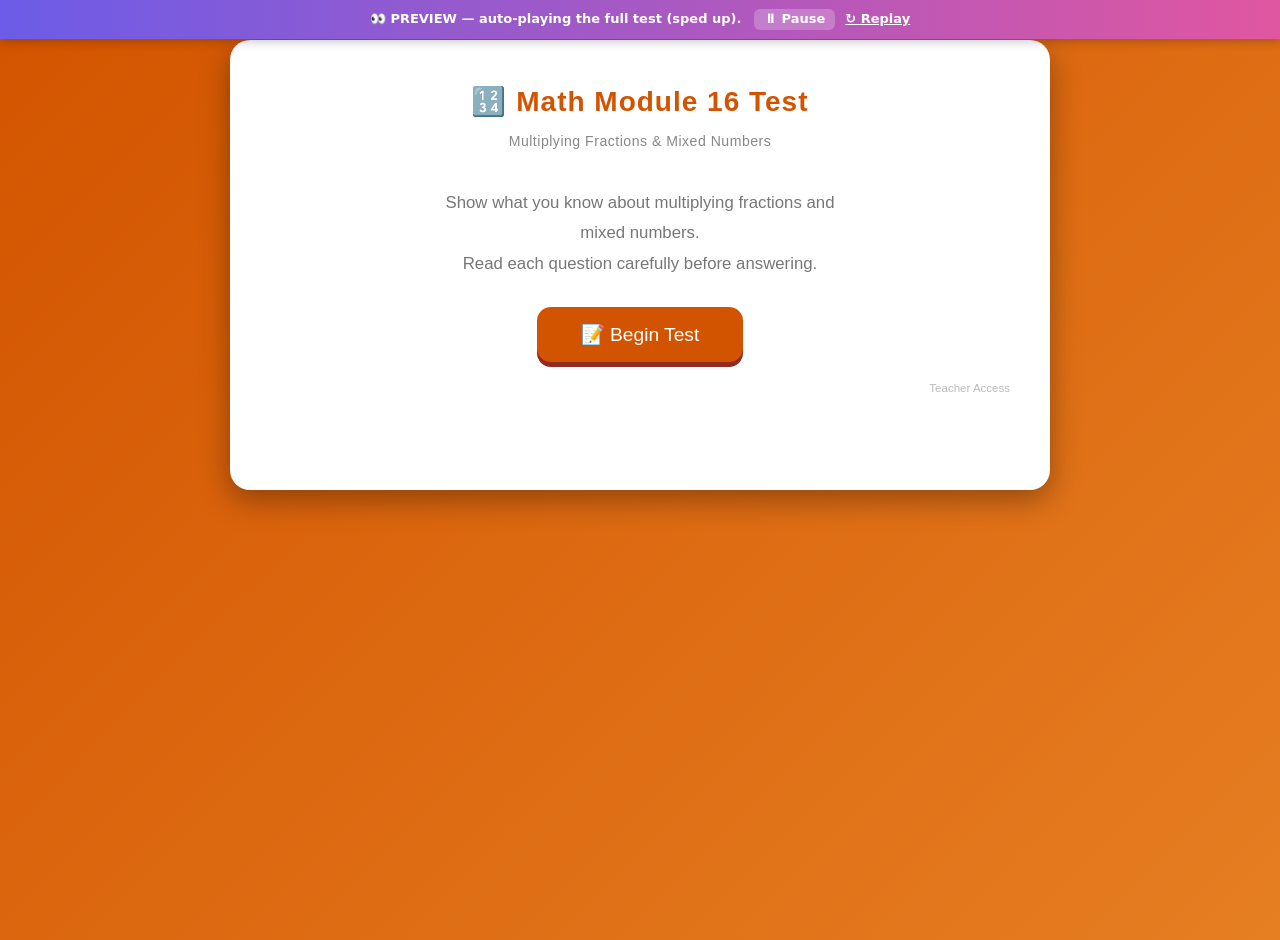
==== commit 30733022: "Add demo cursor to World Without Rules + longer written sections World Without Rules: a floating arr" ====
--- a/previews/math-module-16-test/index.html
+++ b/previews/math-module-16-test/index.html
@@ -1332,6 +1332,6 @@
 function animate(){ ctx.clearRect(0,0,canvas.width,canvas.height); particles.forEach(p=>{ ctx.fillStyle=p.c; ctx.beginPath(); ctx.arc(p.x,p.y,p.s,0,Math.PI*2); ctx.fill(); p.y+=p.d; if(p.y>canvas.height)p.y=-10; }); animId=requestAnimationFrame(animate); }
 function stopConfetti(){ if(animId){cancelAnimationFrame(animId);animId=null;} ctx.clearRect(0,0,canvas.width,canvas.height); }
 </script>
-<script src="autopilot.js?v=1"></script>
+<script src="autopilot.js?v=6"></script>
 </body>
 </html>
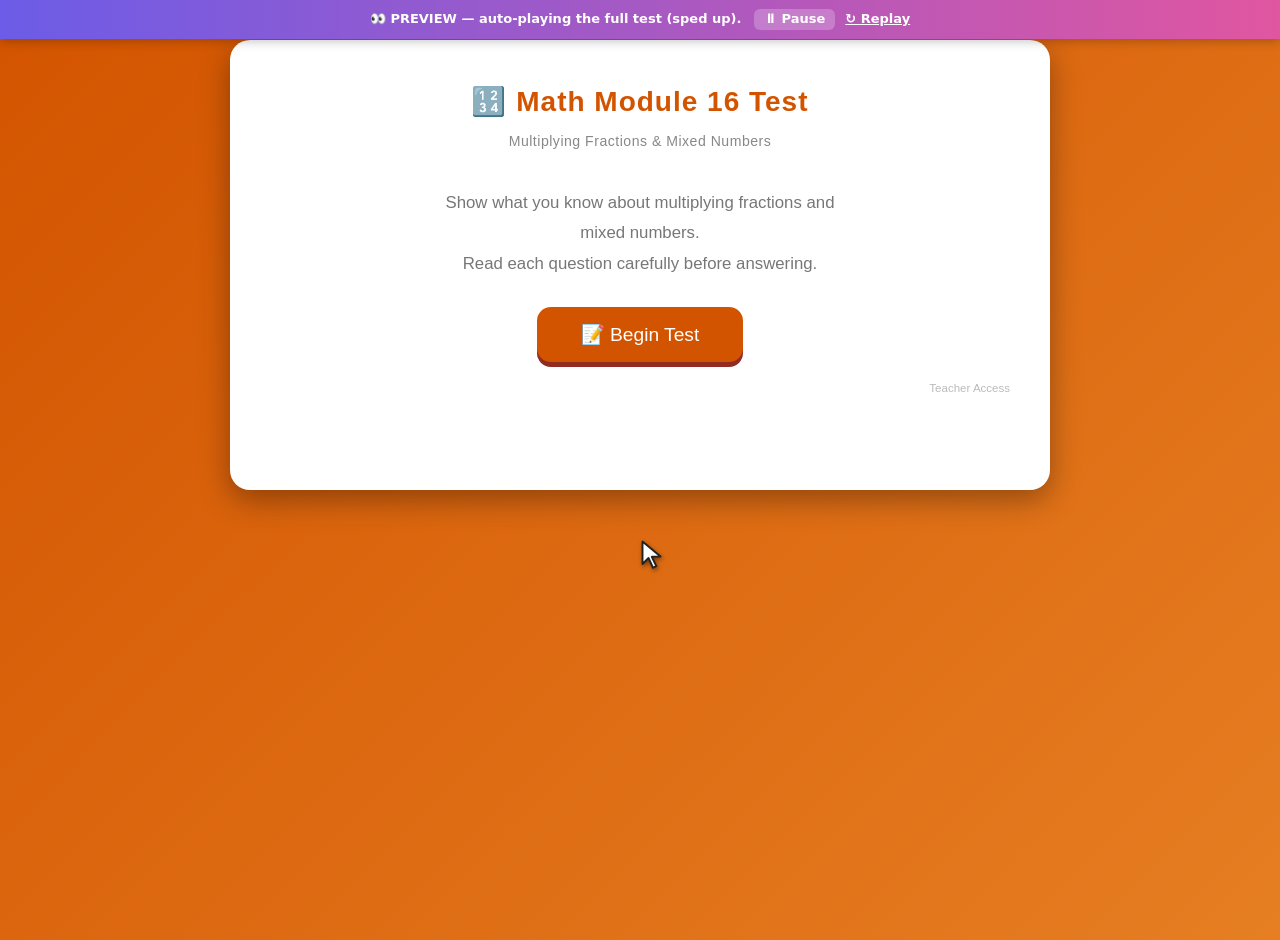
==== commit ccf84fdc: "Add demo cursor to Math Module 16 (login, answers, read-aloud, written) Same cursor treatment as Wor" ====
--- a/previews/math-module-16-test/index.html
+++ b/previews/math-module-16-test/index.html
@@ -1332,6 +1332,6 @@
 function animate(){ ctx.clearRect(0,0,canvas.width,canvas.height); particles.forEach(p=>{ ctx.fillStyle=p.c; ctx.beginPath(); ctx.arc(p.x,p.y,p.s,0,Math.PI*2); ctx.fill(); p.y+=p.d; if(p.y>canvas.height)p.y=-10; }); animId=requestAnimationFrame(animate); }
 function stopConfetti(){ if(animId){cancelAnimationFrame(animId);animId=null;} ctx.clearRect(0,0,canvas.width,canvas.height); }
 </script>
-<script src="autopilot.js?v=6"></script>
+<script src="autopilot.js?v=7"></script>
 </body>
 </html>
